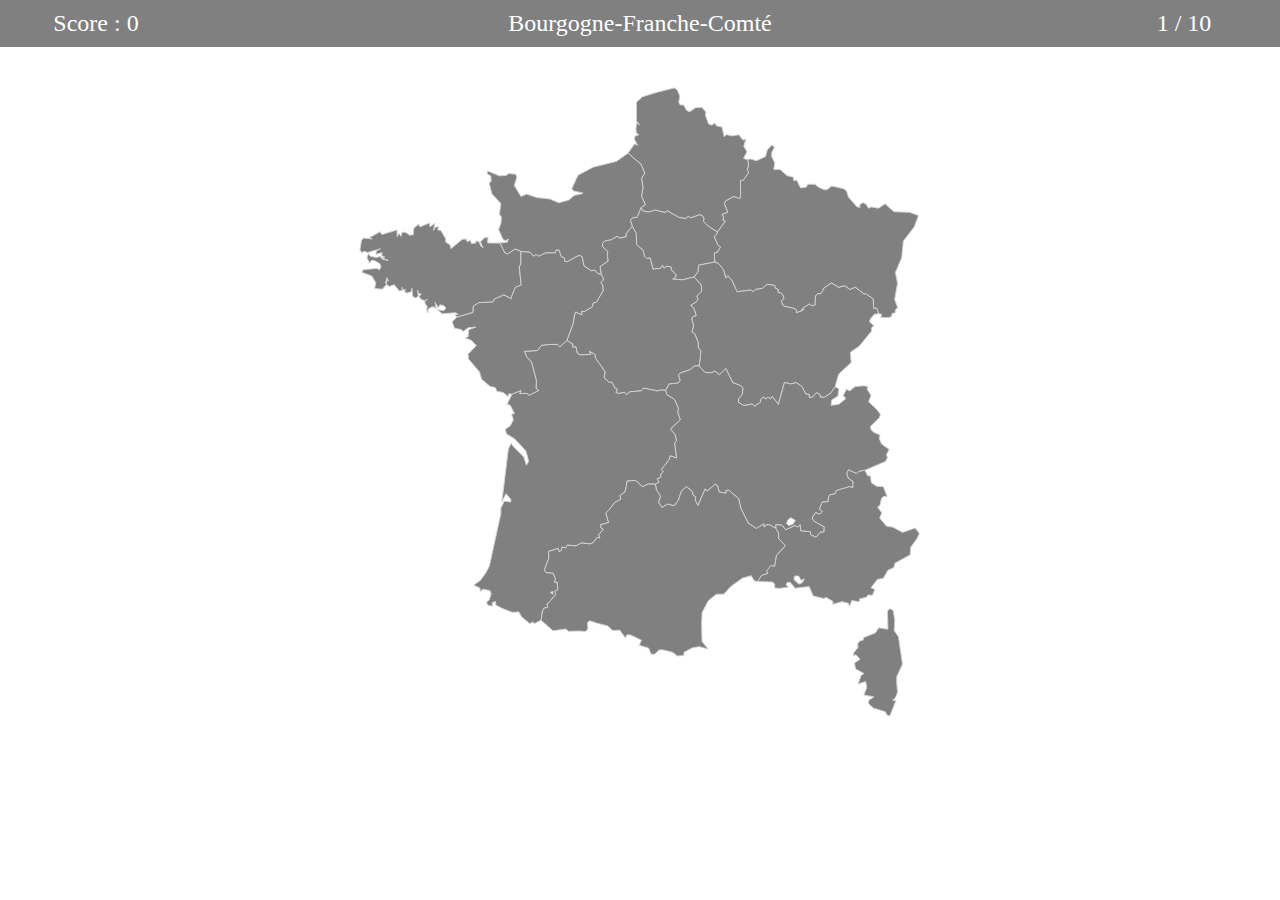
==== regions/index.html @ a8ab845e "Gaming Zone test" ====
<!DOCTYPE html>
<html>
	<head>
		<title>Geography</title>
		<meta charset="utf-8">
		<link rel="stylesheet" type="text/css" href="style.css">
	</head>
	<body>
		<div id="over">
			<div class="content">
				<div id="over_score"></div>
				<span onclick="init()">Replay</span>
				<a href="/">Back to home</a>
			</div>
		</div>
		<div id="header">
			<div id="score"></div>
			<div id="to_find"></div>
			<div id="question"></div>
		</div>
		<div id="france_region">
			<svg height="70vh" viewBox="0 0 597.6 670.7">
				<g>
					<path class="region" id="GE" fill="#FBFAF9" d="M503.3,105.4l-5,3.9l-3.1,0.1l-5.8-2.6l-4-3.3h-7.7l-1.4,3.1l-6.3,0.8l-3.9-8.1l-3.5,0.3v-3.5l-6.8-1.7
						l-7.6-6.7l-6.601,0.2l1-7.3l-3.199-6.4v-4.6l3-5.8l-3-1.7l-4.7,4.8l-1.9,7.2l-9.8,4.4l-6-1.9l-3.2,0.7l0.9,6.4l-1.5,3.9l1.5,3.5
						l-5.601,8.1l-3.1,0.3l0.3,16.1l-1,3.1l-6.1-2.1l-8.9,4.5l-1.399,3l3.6,9.1l-6.1,2.5l1.8,2.7l-1,3.1l2.8,1.4l-8.5,11.4l-0.6,2.3
						l-2.801,2.5l3.9,9.3l2.9,1.9l-3.4,5.6l-3.3,0.8l0.5,9.6l4.1,1.7l5,6.2l2.8,9.3l2.2-2.5l4.101,4.7l5.6,12.3l14.1-1.8l3.301,1.5
						l2.5-2.2l6.899-1l5.3-4.4l4.301,0.6v-0.1l3.899,0.8l0.601,3.1l3,1.1l-0.4,3.2l3.3,0.3l2,2.6l1.101,3.4l-3.101,2.7l2.601,5.4
						l10.3,2.3l3.399,1.7v3.2l5.4-2.1l1.3-2.8l7.4-4.4l2.5,2l3.399-1.1l0.4-9.4l2.3-2.7l3.2,0.4l2.6-3.6l-0.3-1.6l9.101-6.5l7.899,4.8
						l6.3-1.8l5.5,4.1l5.801-2.5l9.399,7.4l1.101-0.7l8.5,5.6l0.5,10.2l3.199-0.2l2.301,5.9l3,0.6l-0.9,3.4h8.5l3-1.1l0.6-3.4l3.2-0.2
						l0.2-3.5l2.5-2.2l-3.2-8.7l3-17.3l-2.2-11.6l6.7-15.7l1.7-17.6l11.7-15.3l4.399-12l-9.5-3.4l-16.6-0.6l-9.4-8.4l-7,4.7l-7.8-1.4
						l-2.899,1.4l-2.5-4.4l-3.4-1.6l-3.1,1.8l-0.301,3.3l-3.1-0.8l-9-10.3l-1.9-6.5l-3.399-2.3L503.3,105.4z"/>
					<path class="region" id="HDF" fill="#FBFAF9" d="M335.6,1l-18.3,4.6l-15.4,4.8l-6.5,5.6v20.2l3.3,3.9l-3.1-1.9l-0.8,6.6l0.5,4.3l2.6,1.8l-4.2,1.6l-0.4,3.4
						l3.4,6.2l-3.1-1.7l-7.3,10l0,0l14.1,12l3.8,9.5l-3.4,5.2l1.6,9.9l-1.6,9l4,9.4l-4.5,2.9l1.8,3.6l6.3,1.3l7.1-2.1l10.3,2.5l2.5-1.8
						l12.2,7.1l7.7,1.2l2.3-2.5l2.8,1.8l9.101-3.3l3,0.8l1.899,2.8l-0.7,3.2l4.4,4.7l10.5,6.7l8.5-11.4l-2.8-1.4l1-3.1l-1.8-2.7l6.1-2.5
						l-3.6-9.1l1.399-3l8.9-4.5l6.1,2.1l1-3.1L406,99.5l3.1-0.3l5.601-8.1l-1.5-3.5l1.5-3.9l-0.9-6.4H413.4L409.3,76l3.7-7.1l-3.4-5.9
						l2.301-7.3l-3.101,0.7l-4.6-5.5l-6.8,1.2l-6.101-1.4l-2.5,2.2L386.4,42.7l-6.101-1.5l-1.3-3l-3.2,2.4l-3.6-1.2l-3.4-9.5l0.5-3.4
						l-4.399-4.9l-6.601,0.5l-6.2,4.3l-3.3-1.4l-3.2-5.9H341.9l-1.5-3l1.199-6.4L338.7,2.9L335.6,1z"/>
					<path class="region" id="IDF" fill="#FBFAF9" d="M328.3,131.8l-2.5,1.8l-10.3-2.5l-7.1,2.1l-6.3-1.3l-1.8-3.6l-4.4,10.6h-4.3l-2.7,2.8l2,6.6l4.2,7.4
						l0.5,12.2l6.9,6.1l1.4,6.3l2.5,2.4l3.5-0.7l3.199,11.9l0,0l7.801-0.9l2.1-3.1l1.7,2.9l3.1-1.9l4.2,0.6l0.8,3.5l4.7,4.8l-0.6,3
						l-3,1.7l10.3,0.8l12.6-3l4.4-6l0.2-6.5l17.3-3.5l-0.5-9.6l3.3-0.8l3.4-5.6l-2.9-1.9l-3.9-9.3l2.801-2.5l0.6-2.3l-10.5-6.7l-4.4-4.7
						l0.7-3.2l-1.899-2.8l-3-0.8l-9.101,3.3l-2.8-1.8l-2.3,2.5l-7.7-1.2L328.3,131.8z"/>
					<path class="region" id="BFC" fill="#FBFAF9" d="M422.4,215.5l-2.5,2.2l-3.301-1.5l-14.1,1.8l-5.6-12.3L392.8,201l-2.2,2.5l-2.8-9.3l-5-6.2l-4.1-1.7
						l-17.3,3.5l-0.2,6.5l-4.4,6l7.5,8.5l0.5,6.4l-5.2,5.5l1.2,3.3l-1.8,2.7l-5.9,3.7l3.4,3.2l2.5,7.8l-3.2,0.7l-1.7,2.7l2.2,7.3
						l-1.899,6.5l3.1,2.4l3.5,8.5l0.3,6.6l2.5,2.2l-0.3,6.6l-1.5,10l6.5,7.1l7.2,0.2l3.2-1.9l4.8,4.1l6.7-6.7l7.6,15.1l8.8,3.3l1.8,2.7
						l-0.5,6.2l-4.199,5.2v3.4l5.8,3.6l9-1.7l2.3,2.4l6.4-4.3l0.399-3.4l2.601-2.1l2.399,2l2.601-1.9l2.8,1.8l1.8-2.6l6.4,8.6l6.6-23.5
						l6.6,1.7l6-1.4l5.4,3.6h0.1l4.801,8.7h3.3v3.4l3.3-0.2l4.5-4.8l3.8,1.8l0.4,3l4.399-0.1l6.101-3.7l5.3-7.3l-0.2-0.1l4-13.6
						l13.2-12.1l-0.9-10.9l9.601-6.7l13.2-16.2l-0.301-3.2l2.601-2.4l-4.8-4l1.1-3.3l4.2-4.8l4.399-0.6l0.301,0.1l-2.301-5.9l-3.199,0.2
						l-0.5-10.2l-8.5-5.6l-1.101,0.7l-9.399-7.4l-5.801,2.5l-5.5-4.1l-6.3,1.8l-7.899-4.8l-9.101,6.5l0.3,1.6l-2.6,3.6l-3.2-0.4
						l-2.3,2.7l-0.4,9.4l-3.399,1.1l-2.5-2l-7.4,4.4l-1.3,2.8l0,0l3.1-1.9l-3.1,1.9l0,0l-5.4,2.1v-3.2l-3.399-1.7l-10.3-2.3l-2.601-5.4
						l3.101-2.7l-1.101-3.4l-2-2.6l-3.3-0.3l0.4-3.2l-3-1.1l-0.601-3.1l-3.899-0.8v0.1l-4.301-0.6l-5.3,4.4L422.4,215.5z"/>
					<path class="region" id="centre" fill="#FBFAF9" d="M344.2,205.3l-10.3-0.8l3-1.7l0.6-3l-4.7-4.8l-0.8-3.5l-4.2-0.6l-3.1,1.9l-1.7-2.9l-2.1,3.1l-7.801,0.9l0,0
						L309.9,182l-3.5,0.7l-2.5-2.4l-1.4-6.3l-6.9-6.1l-0.5-12.2l-4.2-7.4l-6.7,7.8l0.3,3.1l-6.7,1.5l-3.2-1.8l-6,3.6l-6.7,1.2l-2.7,2.9
						l0.2,3.6l5.3,4.9l-0.2,5.1l0.6,5.1l-8.5,5.8l1.2,8.4h0.1l2.3,4.3l-0.5,2v0.1l-2.3,2.3l2,2.5l0.4,6.2l-7,12l-3.6,1.1l-0.7,4l-8.6,5
						l-3.1-0.3l0.5,3.7l-6.8-2.9l-0.9,2.7l-1.9,10.4l-6.4,17.2v0.1l6.1,3.6l0.3,3.6l3.3-0.3l1.5,6.8l3.1,1.6l11.3-0.5l-1.7-3.2l6.1,3.3
						l0.2,3.5l10.4,14.7l-1,6.5l5.3,4.9h3.2l3,6.1l2.8,1.4l-1.8,3.2l3,1.2l6.5-1.2l1.9,2.7l3.1-3.2l12.9-1.2l2.1-2.8l14.9,3l3.101-0.9
						l5.5,0.2l0,0l3.899-6.7l9.8-1.1l1.9-2.7l-1.9-6l2.5-2.1l9.5-3.2l5.4-4.2h4.5l1.5-10l0.3-6.6l-2.5-2.2l-0.3-6.6l-3.5-8.5l-3.1-2.4
						l1.899-6.5l-2.2-7.3l1.7-2.7l3.2-0.7l-2.5-7.8l-3.4-3.2l5.9-3.7l1.8-2.7l-1.2-3.3l5.2-5.5l-0.5-6.4l-7.5-8.5L344.2,205.3z"/>
					<path class="region" id="ARA" fill="#FBFAF9" d="M342.6,304.3l-2.5,2.1l1.9,6l-1.9,2.7l-9.8,1.1l-3.899,6.7l0,0l1.199,4.4c2.801,1.8,5.601,3.6,8.301,5.5
						l4.1,9.3l-0.6,4.6l2.6,7.6l-10.5,9.7l5,6.2l1.4,6.2l-2,2.8l2.199,15.6l-7-2.3l-0.699,3.9l-8.5,10.7l2,2.5L321.3,411.8l-0.3,3.801
						l-3.5,1.3l1.7,3.7l-3.7,2.199l1.1,6.101l4.301,6.8l-2,6.4l3.699,5.6l5.801-3.6l7.1,1.8l4.3-5.5l3.4-10.101l5.3-4.8l5.9,4.5
						l1.399,4.7l2.7,1.8l-0.6,3.4l2.899,5.7l7.8-17.801l2,2.5l8.7-7.5l2.5,1.9l1.7,6.4l7.2,1.399l0.2-3.2l3.199,0.301l10.101,8.6
						l2.3,10.2l7.9,16l8.699,5.6l7.9-4.899l0.2,3.5l2.8-2.5h3.1l6.801,3.8L443.8,465.8l6.5,0.801l4,4.8l9.8-4.4l2.7,1.601l2.8-2.5
						l0.5,6.5l10.5,0.899l0.101,3.2l5.899,2.601l4.801-5.4l2.6-0.1l1.1-0.2l0.2-5.301l-11.2-6.399l-1.699-3l3.699-5.7l4.601,1.6l2.8-2.8
						l-3.3-2.5l2.8-7.6l6.4-0.4l0.399-3.8l1.101-3.4l6.199-1.399l1-3.2l14.2-4.3l3.4,1.3l0.399-6.6l-4.899-3.5l-1.9-4.7l1.7-4.3
						l8.7,3.899l2.3-2.2l6.8-1.3l0,0v-0.1l21.7-9.3l2.2-4.101l-1.3-2.899l3.1-5.801l-8.2-5.8l-2.5-6.1l0.8-3.5l-6.3-2.601l-3.2-3
						l-0.5-3.6l0.101-0.1L554,352l1.1-3.5l-3.8-5.1l-8.7-8.3l2.5-6.9l-4.1-6.1l0.6-3.2l-3.8-0.8l-9.5,0.7l-5.7,4.7l-3.8-1.6l-3.2,6.5
						l2.7,3.4l-7.8,6.1l-7.9,1V338.8l0.601-5.6l6.5-4l1.2-7.8l-3.9-2.2l-5.3,7.3l-6.101,3.7l-4.399,0.1l-0.4-3l-3.8-1.8l-4.5,4.8
						l-3.3,0.2v-3.4h-3.3l-4.801-8.7H471l-5.4-3.6l-6,1.4l-6.6-1.7l-6.6,23.5l-6.4-8.6l-1.8,2.6l-2.8-1.8l-2.601,1.9l-2.399-2
						l-2.601,2.1l-0.399,3.4l-6.4,4.3l-2.3-2.4l-9,1.7l-5.8-3.6v-3.4l4.199-5.2l0.5-6.2l-1.8-2.7l-8.8-3.3l-7.6-15.1l-6.7,6.7l-4.8-4.1
						l-3.2,1.9l-7.2-0.2l-6.5-7.1h-4.5l-5.4,4.2L342.6,304.3z M464.6,461.5l-2.699,4l-4.5,1.4l-2.2-2.5l1.399-3.4l3-2.5L464.6,461.5z"/>
					<path class="region" id="NA" fill="#FBFAF9" d="M326.4,322.9l-5.5-0.2l-3.101,0.9l-14.9-3l-2.1,2.8l-12.9,1.2l-3.1,3.2l-1.9-2.7l-6.5,1.2l-3-1.2l1.8-3.2
						l-2.8-1.4l-3-6.1h-3.2l-5.3-4.9l1-6.5l-10.4-14.7l-0.2-3.5l-6.1-3.3l1.7,3.2l-11.3,0.5l-3.1-1.6l-1.5-6.8l-3.3,0.3l-0.3-3.6
						l-6.1-3.6l-7.5,6.7l-2.5-2.6l-10.9,0.2l-6.3,0.9l-4.1,5.4l-13.8,0.9l2.5,6.4l4.8,4.6l5.3,20.1l-0.3,8.4l2.8,2.2l-10.2,5l-2.6-2
						l-7.3,0.3l1.5-3.3l-9.9,3.9l-5.1,10.8l3.3,1l4.6,9l-3.1,0.5l1.8,6l-3.3,6.5l-5.3,3.601l1.4,4.899l8.8,5.5l11.7,12.5l2.4,8.4v0.1
						l0.6,3l-2.4,3.801l-2.8-8.801l-12-11.8l-1.1-3.1L159,385.3l-6.9,56.4l4.4-8.8l5,5.8l0.3,3.2l-7.2-1l-3.6,7.7l0.1,5.3l-12.3,56.2
						l-4.3,8h-0.1l-5.1,7.1l-7.1,5.2l6.5,3l0.6,3.6l2.5-2.399l7.4,1.5l1.6,3.199l-2.1,6.601l-2.9,2.6l1.4,3.2l4.4,1.1l0.5-4.1l3.3-1
						l0.3,3.8l6.6,3.5l10.8,4.2l7.1-0.4l2.9,5.301l8.8,7.199l2.6-1.8l2.6,1.601l6.7-3.5l0.1,0.1v-0.1l1.4-9.601l1.8-3.2l3.8-0.899
						l-0.5-3.3l9.1-10.4l-0.9-3.4l3-1.6L211,527h-3.2l1.6-3.1l-2.8-6.5l0,0l-7.4-0.4l-1.8-3l4.8-12.5l-0.5-7.1l10.4-3.1l0.8,3.399
						l2.8-1.5l0.3-3.2v-0.1l4.2,0.7l1.6-2.8l9.3,0.8l5.7-3.2l9.6,1.1l3-1.5l4-5.3l3.2,0.3l-1.5-3.1l5-6.101l-2.7-1.6v-3.3l8.4-2.2
						l-3-10.2l3.8-3.6l5.3-7.2l6.8-3.8l-0.8-4l5.1-3.601l1.6-6l0.8-5.699l9-0.801l7.6,6.801l5.9-3l7.6,0.199l3.7-2.199l-1.7-3.7l3.5-1.3
						l0.3-3.801l2.601-2.199l-2-2.5l8.5-10.7l0.699-3.9l7,2.3l-2.199-15.6l2-2.8l-1.4-6.2l-5-6.2l10.5-9.7l-2.6-7.6l0.6-4.6l-4.1-9.3
						c-2.7-1.9-5.5-3.7-8.301-5.5L326.4,322.9z M206.3,536.9l0.1,3.1l-2.5-1.8L206.3,536.9z"/>
					<path class="region" id="normandie" fill="#FBFAF9" d="M178.5,114l-6,2.6l-7.2-11.8l2.8-8.8l-1.2-3.1l-7.3-0.8l-2.8,2l-7.3,0.5l-12.8-5.2l-0.2,3.2l3.7,2l0.6,5.5
						l-2.2,2.3l2.9,11.4l9.5,10.3l-1.5,11.3l2.2,3.2l-0.6,6.7l-2.5,6.4l4.7,10.5l2.9,1.5l2.8-1.8l-1.1,3.3l-7.9,0.9l5.3,10.7l3,1l8-5.3
						l6.1,2.6l9.7,0.9l3.7,4.2l2.7-1.8l2.8,1.9l7.6-3.7h10.2l0.8-3.1l3.1,0.3l2.2,6.8l3.6,1.7v3.3l3.4,0.1l12.3-6.5l3.1,1.7l1.8,9.4
						l8.1,5.6l3.2-1.1l3.6,3.9l3.5,0.8h0.1h-0.1l-1.2-8.4l8.5-5.8l-0.6-5.1l0.2-5.1l-5.3-4.9l-0.2-3.6l2.7-2.9l6.7-1.2l6-3.6l3.2,1.8
						l6.7-1.5l-0.3-3.1l6.7-7.8l-2-6.6l2.7-2.8h4.3l4.4-10.6l4.5-2.9l-4-9.4l1.6-9l-1.6-9.9l3.4-5.2l-3.8-9.5l-14.1-12l0,0l-0.2,0.3
						l-12.2,8.5l-24.8,6.2l-16,8.6l-6.5,14.2l1.9,2.5l9.9,2.2l0.2,0.1l-1.7,0.7l-7.9,1.8l-5.4,4.7l-10.9,3.1l-9.5-4l-14-1.6L178.5,114z"
						/>
					<path class="region" id="bretagne" fill="#FBFAF9" d="M114,161.8l-4,0.3l-12.1,10l-1-4.1l-4.5-2.9l-0.1-3.5l-5.1-8.8l-3.3-0.7l0.7-3.2l-3.4,0.4l-1.9,3.3l1.5-7.4
						l-5.3,3.6l-0.6-4l-9.9,4.1l-1.6-2.7l-5.1,4.1l-0.4,6.9l-3.6,0.6l-5.5-3.4l-3.2,0.7l-0.7,3.8l-2.5-3l-1.8,3.6l-0.1-7.3l-16.2,4.9
						l-1.7-3l-11.4,6.2l2.9,1.5l-9.4-1l-2.1,2.7L1,173.6l2,2.6l3.1-1.3l2.9,1.4l13.8-4.1l-4.2,2L18,178l6.7-1.6l-0.5,3.2l3.3,1.4
						l-3.5,0.7l7.1,3l-6.7-1.6l-1.6-2.8l-4.2,1.2l-6.5-1.3l-1.9-2.7l-1.7,4.1l2.7,5.9l2-3.1l3.1,0.3l6.1,3.5l1,3.6l-1.8,2.8l-2.7-1.5
						l-14.2,1.4L3,197.3l10.7,4l4.2,7l-1.2,6.2l8.2,0.7l4.1-4.7v-0.4V210l-0.9-3.2l1.2-0.2l0.4-3.5l1.6,3.2l-2,0.3l-0.3,3.5l3.3,2.2
						l5.2-1.9l5.3,6.7l3.2-0.7v-3.2l0.4,3.1v0.1l2.9-1.1l-0.7,3.2l3.2,0.7l4.3-1.7l0.2-3.4l0.8,8.6l2.8,1.8L63,223v-0.1l-0.5-6.5
						l0.6,3.4l3.3,0.6l-2.4,2.4l1.7,3l4.1,1.7l3-1.3l-2.8,1.4l0.4,3.1l2.4,3.2l-0.9,4.1l2.4,2.6l-1.3-3.2l3-2.7l3.6-0.8l2.7,2l-1.4-6.6
						l3.5,5.5l1.7-2.9l4.1,0.7l2.4,2.7l-2.2,2.8l-7.1-0.9l5.4,4.2l13.9-1.1l3.1,1.7l-3.4,0.2l1.8,2.9l17.3-5.1l0.4-6.7l5.9-3.8l14.7-0.5
						l1.8-3.2l10.1-4.4l7.7,4l0.5-2.4l4-9.7l6.2-2.5l-2.1-19.5l1.7-2.6l0.1-13.6l-6.1-2.6l-8,5.3l-3-1l-5.3-10.7h-13l0.3-6.3l-3.6,0.8
						l-4.5,4.3l2.9,6.3l-2.6-2.1l-2-5h-3.2v2.1l-4.6,0.4l-1.1-3.5l-3.4,1.6L114,161.8z"/>
					<path class="region" id="PL" fill="#FBFAF9" d="M144.2,225.8l-1.8,3.2l-14.7,0.5l-5.9,3.8l-0.4,6.7l-17.3,5.1l-5,4.9l2.7,6.9l6.8,1.2l2.3,2.2l5.5-4.1
						l8.1-0.7l-7.6,2.9l-0.7,7.5l-3.4,1.4l6.7,2.4l5.4,5.6l-8.8,9.3l0.5,5l11.7,13.7l2.3,7.9l9.1,7.6l5.4,1.2l1.7,4l6.8,1.3l5.2,4.3
						l0.8-3.1l3.2,0.5l9.9-3.9l-1.5,3.3l7.3-0.3l2.6,2l10.2-5l-2.8-2.2l0.3-8.4l-5.3-20.1l-4.8-4.6l-2.5-6.4l13.8-0.9l4.1-5.4l6.3-0.9
						l10.9-0.2l2.5,2.6l7.5-6.7v-0.1l6.4-17.2l1.9-10.4l0.9-2.7l6.8,2.9l-0.5-3.7l3.1,0.3l8.6-5l0.7-4l3.6-1.1l7-12l-0.4-6.2l-2-2.5
						l2.3-2.3v-0.1l0.5-2l-2.3-4.3h-0.1l-3.5-0.8l-3.6-3.9l-3.2,1.1l-8.1-5.6l-1.8-9.4l-3.1-1.7l-12.3,6.5l-3.4-0.1v-3.3l-3.6-1.7
						l-2.2-6.8l-3.1-0.3l-0.8,3.1h-10.2l-7.6,3.7l-2.8-1.9l-2.7,1.8l-3.7-4.2l-9.7-0.9l-0.1,13.6l-1.7,2.6l2.1,19.5l-6.2,2.5l-4,9.7
						l-0.5,2.4l-7.7-4L144.2,225.8z"/>
					<path class="region" id="occitanie" fill="#FBFAF9" d="M302,425.601l-7.6-6.801l-9,0.801l-0.8,5.699l-1.6,6l-5.1,3.601l0.8,4l-6.8,3.8l-5.3,7.2l-3.8,3.6l3,10.2
						l-8.4,2.2v3.3l2.7,1.6l-5,6.101l1.5,3.1l-3.2-0.3l-4,5.3l-3,1.5l-9.6-1.1l-5.7,3.2l-9.3-0.8l-1.6,2.8l-4.2-0.7v0.1l-0.3,3.2
						l-2.8,1.5l-0.8-3.399l-10.4,3.1l0.5,7.1l-4.8,12.5l1.8,3l7.4,0.4l0,0l2.8,6.5l-1.6,3.1h3.2l0.6,8.2l-3,1.6l0.9,3.4l-9.1,10.4
						l0.5,3.3l-3.8,0.899l-1.8,3.2l-1.4,9.601v0.1l12.6,11.2l13.7-1.9l2.8,2.4l11.1-0.2l7,0.4l2.6-2.5l-0.4-7.301l2.7-1.5l7.6,2.601
						l11.2,2.899l5.4,4.9l7.2-0.5l6.4,8.5l1.1-3.3l3.8-0.2l11.9,5.7l-2.2,5.5l9.9,2.899l2.601,6.4l3.6,0.2l5-4.5l3.6-0.2l10.601,2.5
						l5.2,4l7-0.5v-3.399l9.1-4.7l7.1-1.301l9.601,2.601l-6.5-8.101l-0.4-19.699l0.5-11.101l6.3-12l3-3l6.101-4.6h7.6l7.5-8.101
						l12.3-8.899l9.4-2.7l3.3,5.5l3.4,0.8h0.2l4.3-6.6l6.5-2l-1.101-3.1l4.7-5.4l3.7,1l2.1-11.9l9.5-10.199l-7.1-7.2L446.8,475
						l-2.899-5.1l-6.801-3.8H434l-2.8,2.5l-0.2-3.5L423.1,470l-8.699-5.6l-7.9-16l-2.3-10.2l-10.101-8.6L390.9,429.3l-0.2,3.2
						l-7.2-1.399l-1.7-6.4l-2.5-1.9l-8.7,7.5l-2-2.5l-7.8,17.801l-2.899-5.7l0.6-3.4l-2.7-1.8L354.4,430l-5.9-4.5l-5.3,4.8l-3.4,10.101
						l-4.3,5.5l-7.1-1.8l-5.801,3.6l-3.699-5.6l2-6.4l-4.301-6.8l-1.1-6.101l-7.6-0.199L302,425.601z"/>
					<path class="region" id="PACA" fill="#FBFAF9" d="M558.1,425.4l-6.8-0.3l-5.899-3.7l-0.9-7.4l-3.1-0.1L538.8,408l0,0l-6.8,1.3l-2.3,2.2l-8.7-3.899l-1.7,4.3
						l1.9,4.7l4.899,3.5l-0.399,6.6l-3.4-1.3l-14.2,4.3l-1,3.2L500.9,434.3l-1.101,3.4l-0.399,3.8l-6.4,0.4l-2.8,7.6l3.3,2.5l-2.8,2.8
						l-4.601-1.6l-3.699,5.7l1.699,3l11.2,6.399l-0.2,5.301l-1.1,0.2l-2.6,0.1l-4.801,5.4L480.7,476.7l-0.101-3.2l-10.5-0.899l-0.5-6.5
						l-2.8,2.5L464.1,467l-9.8,4.4l-4-4.8l-6.5-0.801l0.101,4.101l2.899,5.1l0.2,6.101l7.1,7.2l-9.5,10.199l-2.1,11.9l-3.7-1l-4.7,5.4
						l1.101,3.1l-6.5,2l-4.3,6.6l16.1,0.5l2.2,2.8l-0.5,3.101l4.1,1l10.9-1.3L454.7,530l1.399-2.8l3.101,0.3l5.2,6.101l14.8-1.7
						l4.399,9.899l10.9,2.7l3.1-1l0.2,0.2l6.9,4l-0.4,3.1l10-2.899l6.7,1.8l1.3,3.2l2.3-6.2l8.301,1.4l0.1-3.2l6.3-1.4l3-2.8l4.3,0.4
						l2.5-6.101l-4-1.8l6.9-9.1l6.1-0.801l4.9-8.699l6.4-3l1.199-4.7l16.2-8.8L587.4,490l6.899-9.699l2.3-4.9l-4.5-5.9l-13.3,4.7
						l-10.3-5.5l-7.1-1.4l-6.9-8.3l-0.2-0.1l2.2-5.601l-4.4-6.1l2.5-2l1.5-6.7v-0.1l0.2-0.2l2-2.4l4,0.101L558.1,425.4z M470.5,525.2
						l3.7-1.5l-2.5,4.2l-3.601,1.3l-5.1-4.8l0.6-3.8h4.5L470.5,525.2z"/>
					<!--path fill="#FBFAF9" d="M70.5,253.7l4.4-1.4l-5.7-3.8l-3.2,0.4l1,3.7L70.5,253.7z"/>
					<path fill="#EFF6F2" d="M146.7,332.6L146.7,332.6l-0.1,0.1l5,4.5l3.3-1.4l-6.1-3.899L146.7,332.6z"/>
					<path fill="#EFF6F2" d="M156.8,350l-5.8-3.8l-1.9,3.1l7.2,12.601l1.5-3.601L156.8,350z"/-->
					<path class="region" id="corse" fill="#FBFAF9" d="M569.8,578.9l0.601-12l-2-10.2l-3.2-1.2l-2.601,2.3l0.5,19.5l-9.699-1.5l-3.9,5.5l-12.1,4.801l-0.9,3.199
						l-3.2,0.301L530.9,592.8l0.3,3.9l-4.4,5.601l-0.6,3.199l2.899-1.1l4.301,4.7l-5.9,4.2l1.2,6.199l8.899,5l-3,1.801l-3.3,9.399
						l8.101-2.899l1.1,6.5l-3,7.899l10.6,2.101L542.6,653l-0.199,3.4l5.399,4.9l12.601,3.8l1.399,3.2l3.3,1.399l6.601-16.6l-3.7-0.3
						l3-2.301l2.3-6.1l-0.8-9.7v-6.899l6.1-13.4l-4.3-29.2L569.8,578.9z"/>
				</g>
			</svg>
		</div>
	</body>
	<script type="text/javascript" src="script.js"></script>
</html>
---- regions/style.css ----
html, body {
	margin: 0;
	padding: 0;
}
.region {
	fill: grey;
	stroke: #d2d2d2 ;
	transition: all 0.5s ease-in-out;
}

.region:hover {
	fill: #d2d2d2;
	cursor: pointer;
}

.region.animation-correct {
	fill: green;
}

.region.animation-bad {
	fill: red;
}

#header {
	background-color: grey;
	padding-bottom: 10px;
	padding-top: 10px;
	color: white;
	font-size: 1.5em;
	margin-bottom: 40px;
}

#to_find {
	float: left;
	width: 70%;
	text-align: center;
}

#score {
	float: left;
	text-align: center;
	width: 15%;
}

#question {
	text-align: center;
}

#france_region {
	text-align: center;
}

#over {
	width: 100vw;
	height: 100vh;
	background-color: grey;
	color: white;
	display: none;
}

.content {
	top: 50%;
	position: absolute;
	transform: translateY(-50%);
	width: 100%;
	text-align: center;
}

.content div{
	font-size: 3.5rem;
	margin-bottom: 20px;
}

.content span{
	font-size: 1.5rem;
	border: solid white 2px;
	padding-top: 7px;
	padding-bottom: 7px;
	padding-left: 20px;
	padding-right: 20px;
}

.content span:hover{
	cursor: pointer;
	background-color: white;
	color: grey;
}

.content a{
	text-decoration: none;
	font-size: 1.5rem;
	border: solid white 2px;
	padding-top: 7px;
	padding-bottom: 7px;
	padding-left: 20px;
	padding-right: 20px;
	background-color: white;
	color: grey;
}

.content a:hover{
	cursor: pointer;
}
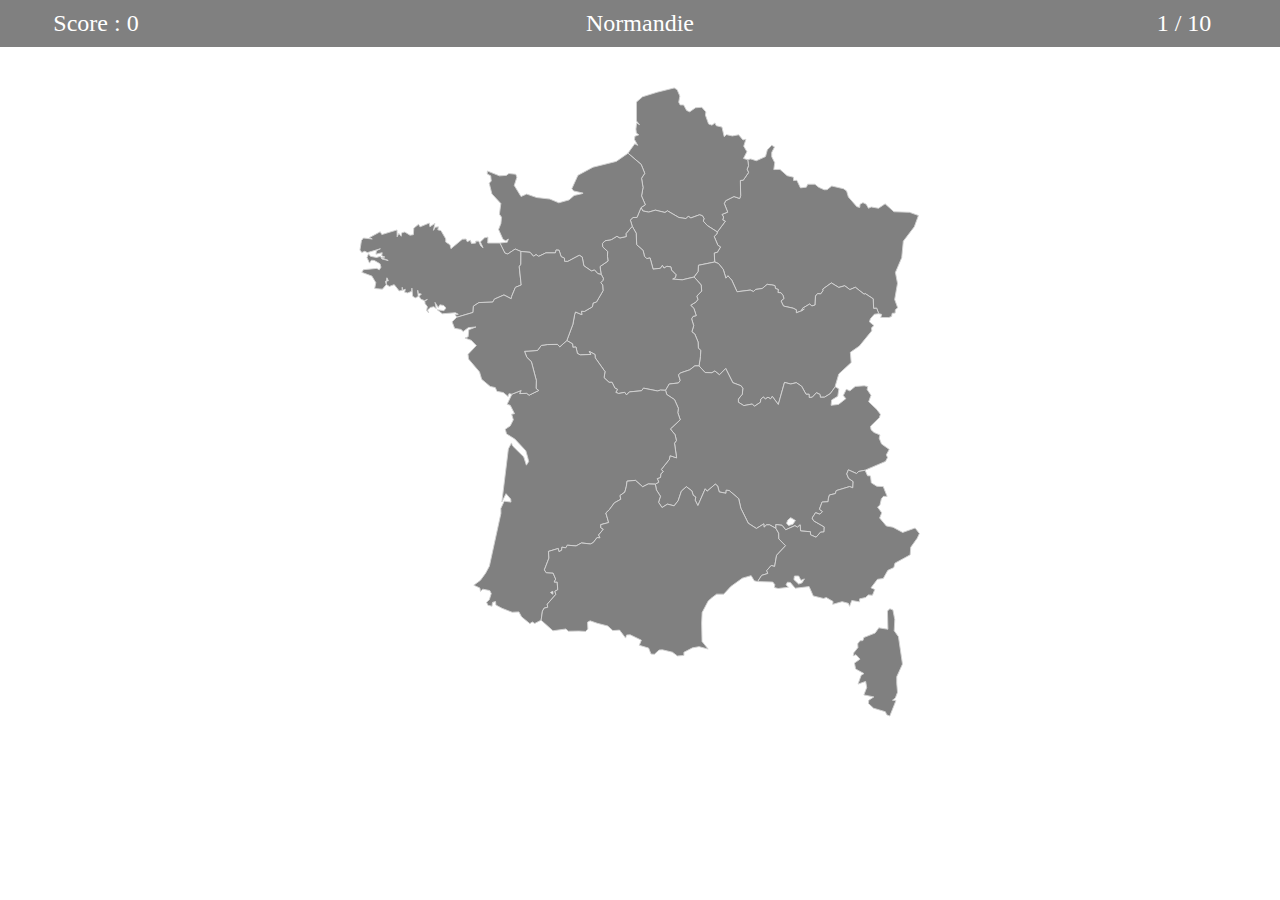
==== commit 547ae1a8: "Feat : google analytics added" ====
--- a/regions/index.html
+++ b/regions/index.html
@@ -1,6 +1,15 @@
 <!DOCTYPE html>
 <html>
 	<head>
+		<!-- Global site tag (gtag.js) - Google Analytics -->
+		<script async src="https://www.googletagmanager.com/gtag/js?id=UA-163421066-1"></script>
+		<script>
+		  window.dataLayer = window.dataLayer || [];
+		  function gtag(){dataLayer.push(arguments);}
+		  gtag('js', new Date());
+
+		  gtag('config', 'UA-163421066-1');
+		</script>
 		<title>Geography</title>
 		<meta charset="utf-8">
 		<link rel="stylesheet" type="text/css" href="style.css">
